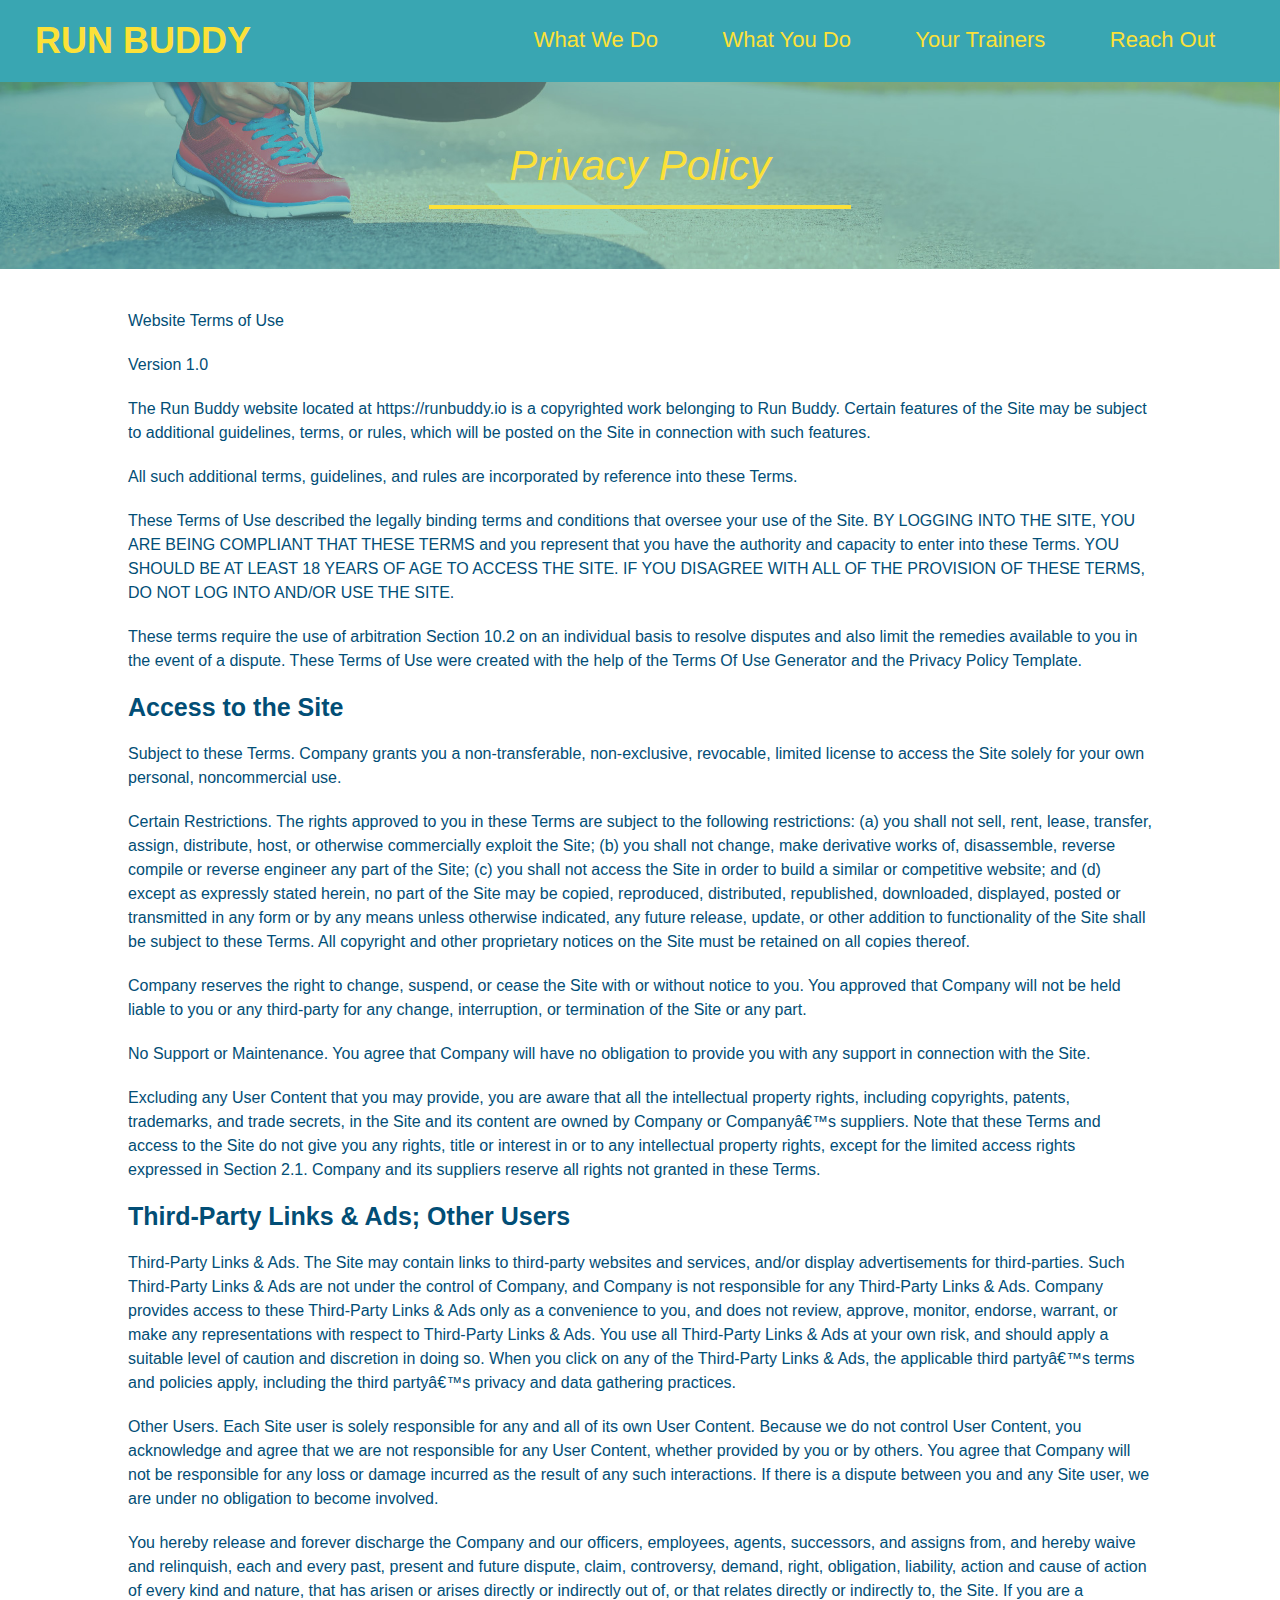
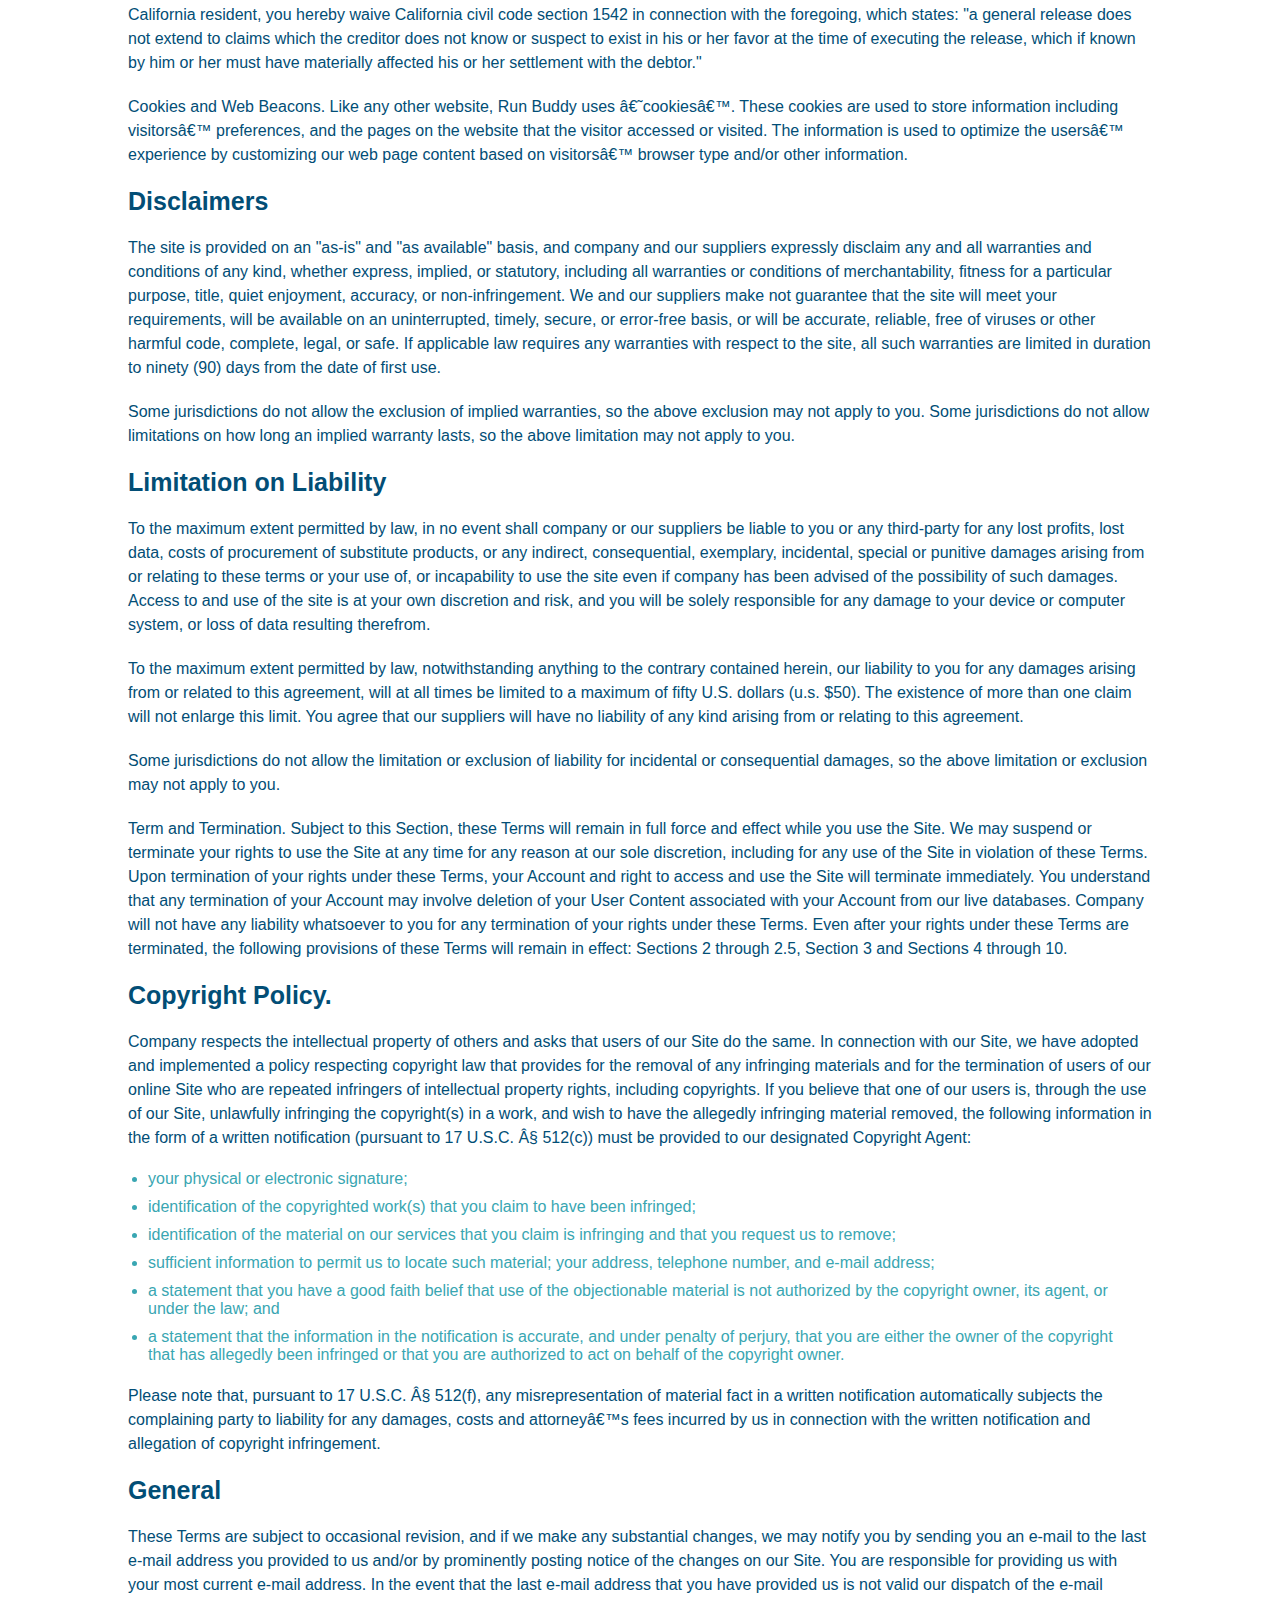
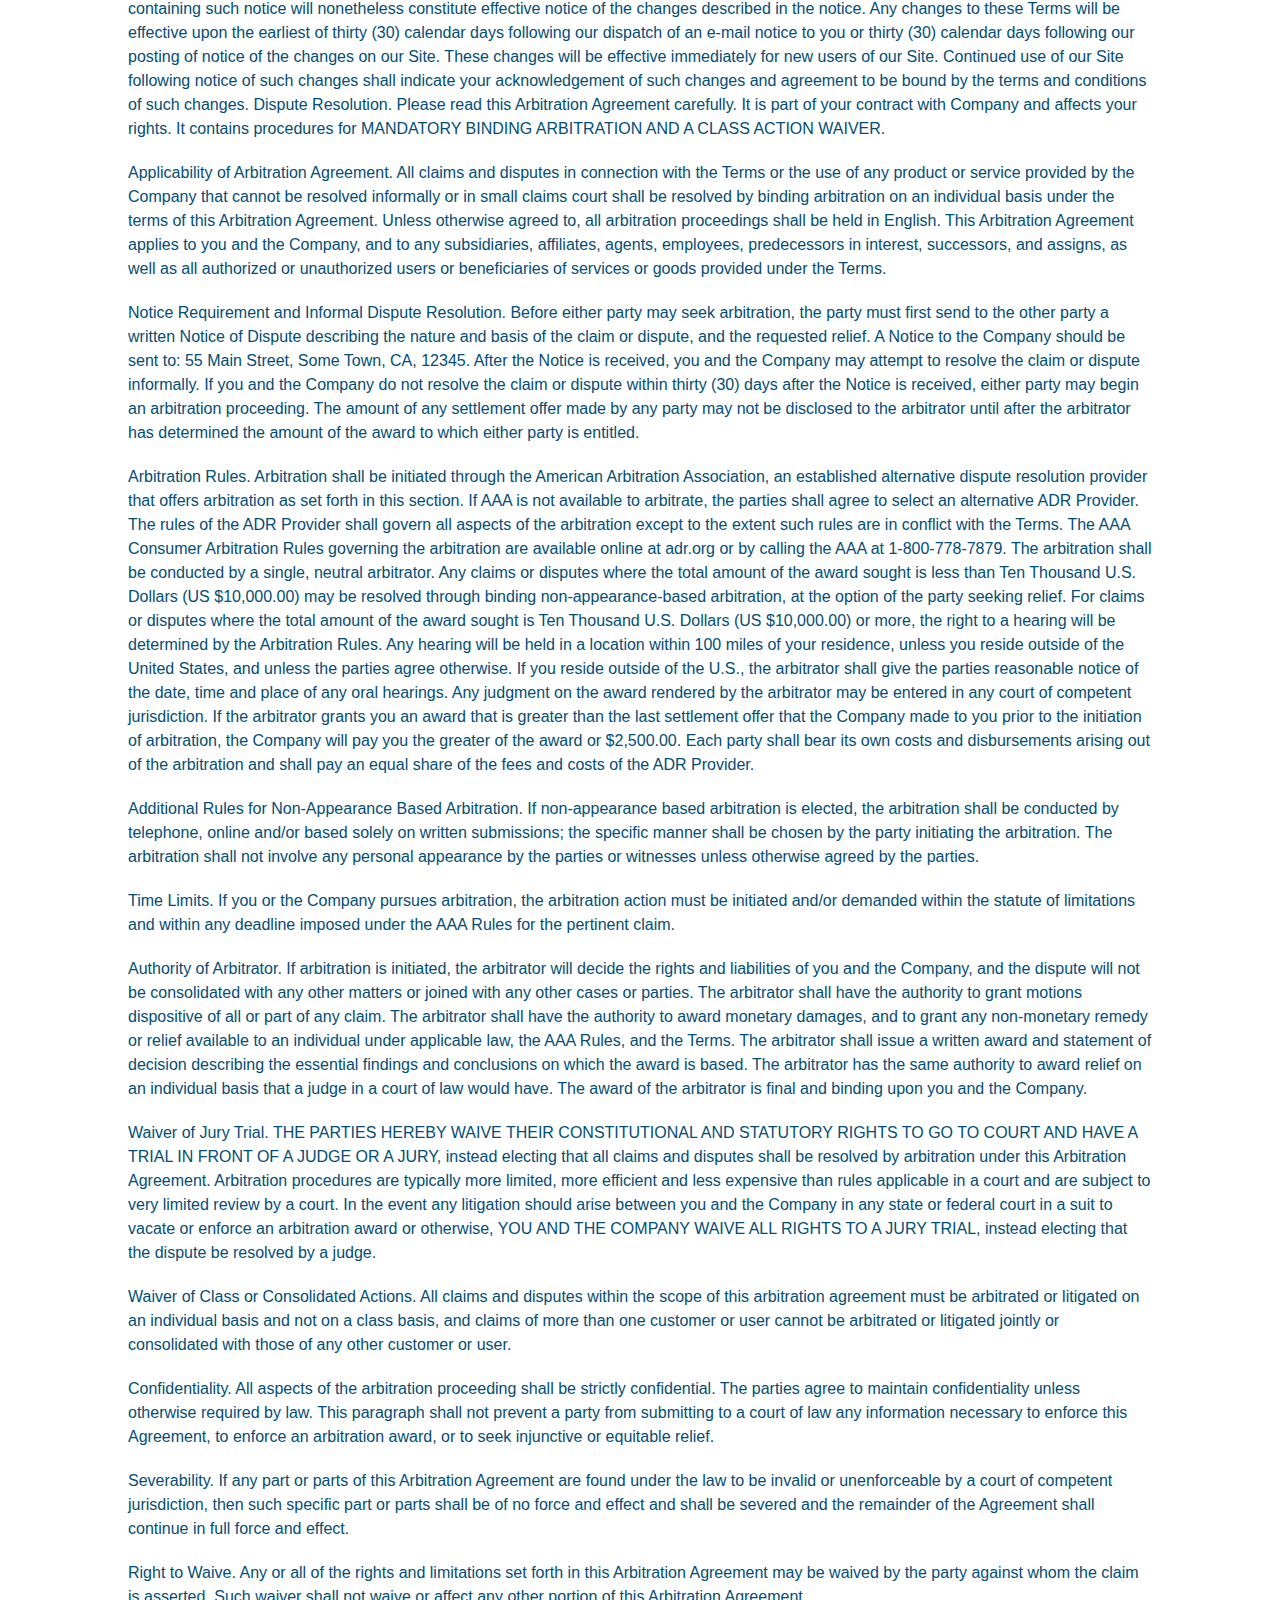
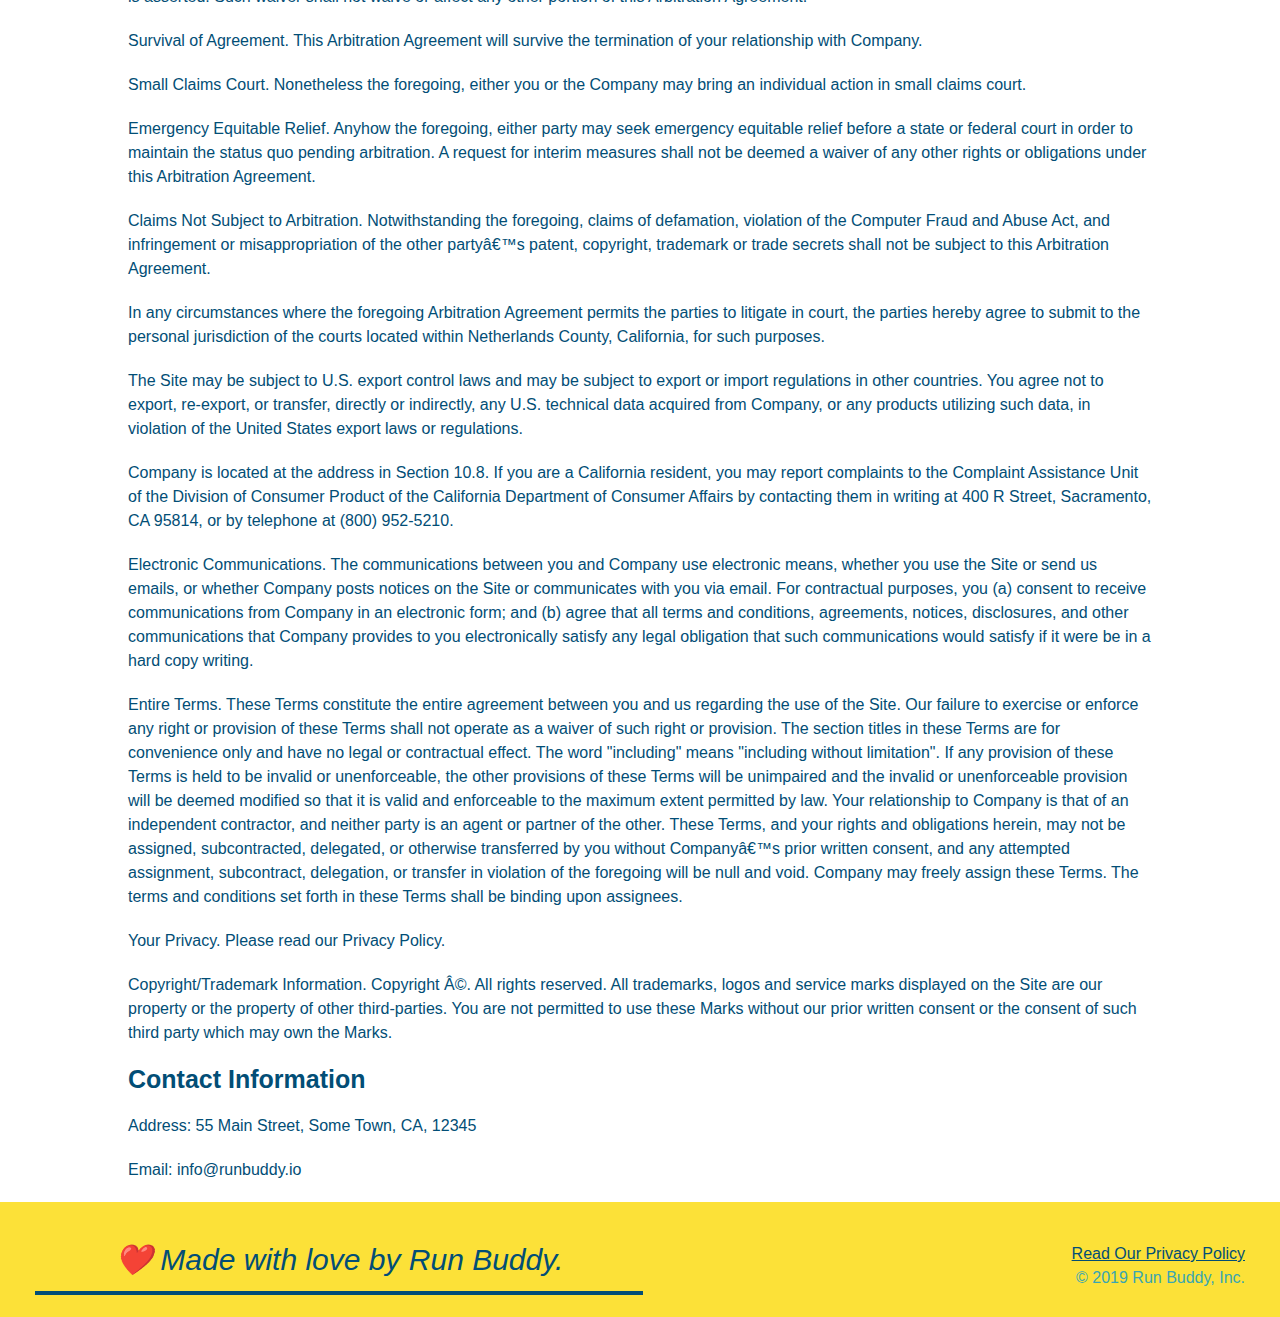
==== privacy-policy.html @ 332cb8a6 "privacy policy css and html" ====
<!DOCTYPE html>
<html lang="en">
<head>
    <meta charset="UTF-8">
    <meta http-equiv="X-UA-Compatible" content="IE=edge">
    <meta name="viewport" content="width=device-width, initial-scale=1.0">
    <title>Privacy Policy - Run Buddy</title>

        <link rel="stylesheet" href="./assets/css/style.css" />
        <link rel="stylesheet" href="./assets/css/secondary-styles.css" />
</head>
<body>
    <header>
        <h1>
        <a href="/">RUN BUDDY</a>
    </h1>
    <nav>
        <!-- Unordered list element -->
        <ul>
            <!-- List item element-->
            <li>
                <!-- Anchor element-->
                <a href="./index.html#what-we-do">What We Do</a>
            </li>
            <li>
                <a href="./index.html#what-you-do">What You Do</a>
            </li>
            <li>
                <a href=",/index.html#your-trainers">Your Trainers</a>
            </li>
            <li>
                <a href="./index.html#reach-out">Reach Out</a>
            </li>
        </ul>
    </nav>
    </header>
    <section class="hero hero-secondary">
        <h2 class="page-title">
            Privacy Policy
        </h2>
    </section>

    <article class="secondary-content">

        <p>
            Website Terms of Use
          </p>
    
          <p>
            Version 1.0
          </p>
    
          <p>
            The Run Buddy website located at https://runbuddy.io is a copyrighted work belonging to Run Buddy. Certain
            features of the Site may be subject to additional guidelines, terms, or rules, which will be posted on the Site
            in connection with such features.
          </p>
    
          <p>
            All such additional terms, guidelines, and rules are incorporated by reference into these Terms.
          </p>
    
          <p>
            These Terms of Use described the legally binding terms and conditions that oversee your use of the Site. BY
            LOGGING INTO THE SITE, YOU ARE BEING COMPLIANT THAT THESE TERMS and you represent that you have the authority
            and capacity to enter into these Terms. YOU SHOULD BE AT LEAST 18 YEARS OF AGE TO ACCESS THE SITE. IF YOU
            DISAGREE WITH ALL OF THE PROVISION OF THESE TERMS, DO NOT LOG INTO AND/OR USE THE SITE.
          </p>
    
          <p>
            These terms require the use of arbitration Section 10.2 on an individual basis to resolve disputes and also
            limit the remedies available to you in the event of a dispute. These Terms of Use were created with the help of
            the Terms Of Use Generator and the Privacy Policy Template.
          </p>

    
          <h3>
            Access to the Site
          </h3>
    
          <p>
            Subject to these Terms. Company grants you a non-transferable, non-exclusive, revocable, limited license to
            access the Site solely for your own personal, noncommercial use.
          </p>
    
          <p>
            Certain Restrictions. The rights approved to you in these Terms are subject to the following restrictions: (a)
            you shall not sell, rent, lease, transfer, assign, distribute, host, or otherwise commercially exploit the Site;
            (b) you shall not change, make derivative works of, disassemble, reverse compile or reverse engineer any part of
            the Site; (c) you shall not access the Site in order to build a similar or competitive website; and (d) except
            as expressly stated herein, no part of the Site may be copied, reproduced, distributed, republished, downloaded,
            displayed, posted or transmitted in any form or by any means unless otherwise indicated, any future release,
            update, or other addition to functionality of the Site shall be subject to these Terms. All copyright and other
            proprietary notices on the Site must be retained on all copies thereof.
          </p>
    
          <p>
            Company reserves the right to change, suspend, or cease the Site with or without notice to you. You approved
            that Company will not be held liable to you or any third-party for any change, interruption, or termination of
            the Site or any part.
          </p>
    
          <p>
            No Support or Maintenance. You agree that Company will have no obligation to provide you with any support in
            connection with the Site.
          </p>
    
          <p>
            Excluding any User Content that you may provide, you are aware that all the intellectual property rights,
            including copyrights, patents, trademarks, and trade secrets, in the Site and its content are owned by Company
            or Companyâ€™s suppliers. Note that these Terms and access to the Site do not give you any rights, title or
            interest in or to any intellectual property rights, except for the limited access rights expressed in Section
            2.1. Company and its suppliers reserve all rights not granted in these Terms.
          </p>
    

    
             <h3>
            Third-Party Links & Ads; Other Users
          </h3>


          <p>
            Third-Party Links & Ads. The Site may contain links to third-party websites and services, and/or display
            advertisements for third-parties. Such Third-Party Links & Ads are not under the control of Company, and Company
            is not responsible for any Third-Party Links & Ads. Company provides access to these Third-Party Links & Ads
            only as a convenience to you, and does not review, approve, monitor, endorse, warrant, or make any
            representations with respect to Third-Party Links & Ads. You use all Third-Party Links & Ads at your own risk,
            and should apply a suitable level of caution and discretion in doing so. When you click on any of the
            Third-Party Links & Ads, the applicable third partyâ€™s terms and policies apply, including the third partyâ€™s
            privacy and data gathering practices.
          </p>
    
          <p>
            Other Users. Each Site user is solely responsible for any and all of its own User Content. Because we do not
            control User Content, you acknowledge and agree that we are not responsible for any User Content, whether
            provided by you or by others. You agree that Company will not be responsible for any loss or damage incurred as
            the result of any such interactions. If there is a dispute between you and any Site user, we are under no
            obligation to become involved.
          </p>
    
          <p>
            You hereby release and forever discharge the Company and our officers, employees, agents, successors, and
            assigns from, and hereby waive and relinquish, each and every past, present and future dispute, claim,
            controversy, demand, right, obligation, liability, action and cause of action of every kind and nature, that has
            arisen or arises directly or indirectly out of, or that relates directly or indirectly to, the Site. If you are
            a California resident, you hereby waive California civil code section 1542 in connection with the foregoing,
            which states: "a general release does not extend to claims which the creditor does not know or suspect to exist
            in his or her favor at the time of executing the release, which if known by him or her must have materially
            affected his or her settlement with the debtor."
          </p>
    
          <p>
            Cookies and Web Beacons. Like any other website, Run Buddy uses â€˜cookiesâ€™. These cookies are used to store
            information including visitorsâ€™ preferences, and the pages on the website that the visitor accessed or visited.
            The information is used to optimize the usersâ€™ experience by customizing our web page content based on visitorsâ€™
            browser type and/or other information.
          </p>
    
              <h3>
            Disclaimers
          </h3>
          <p>
            The site is provided on an "as-is" and "as available" basis, and company and our suppliers expressly disclaim
            any and all warranties and conditions of any kind, whether express, implied, or statutory, including all
            warranties or conditions of merchantability, fitness for a particular purpose, title, quiet enjoyment, accuracy,
            or non-infringement. We and our suppliers make not guarantee that the site will meet your requirements, will be
            available on an uninterrupted, timely, secure, or error-free basis, or will be accurate, reliable, free of
            viruses or other harmful code, complete, legal, or safe. If applicable law requires any warranties with respect
            to the site, all such warranties are limited in duration to ninety (90) days from the date of first use.
          </p>
    
          <p>
            Some jurisdictions do not allow the exclusion of implied warranties, so the above exclusion may not apply to
            you. Some jurisdictions do not allow limitations on how long an implied warranty lasts, so the above limitation
            may not apply to you.
          </p>
    
      
          <h3>
            Limitation on Liability
          </h3>

          <p>
            To the maximum extent permitted by law, in no event shall company or our suppliers be liable to you or any
            third-party for any lost profits, lost data, costs of procurement of substitute products, or any indirect,
            consequential, exemplary, incidental, special or punitive damages arising from or relating to these terms or
            your use of, or incapability to use the site even if company has been advised of the possibility of such
            damages. Access to and use of the site is at your own discretion and risk, and you will be solely responsible
            for any damage to your device or computer system, or loss of data resulting therefrom.
          </p>
    
          <p>
            To the maximum extent permitted by law, notwithstanding anything to the contrary contained herein, our liability
            to you for any damages arising from or related to this agreement, will at all times be limited to a maximum of
            fifty U.S. dollars (u.s. $50). The existence of more than one claim will not enlarge this limit. You agree that
            our suppliers will have no liability of any kind arising from or relating to this agreement.
          </p>
    
          <p>
            Some jurisdictions do not allow the limitation or exclusion of liability for incidental or consequential
            damages, so the above limitation or exclusion may not apply to you.
          </p>
    
          <p>
            Term and Termination. Subject to this Section, these Terms will remain in full force and effect while you use
            the Site. We may suspend or terminate your rights to use the Site at any time for any reason at our sole
            discretion, including for any use of the Site in violation of these Terms. Upon termination of your rights under
            these Terms, your Account and right to access and use the Site will terminate immediately. You understand that
            any termination of your Account may involve deletion of your User Content associated with your Account from our
            live databases. Company will not have any liability whatsoever to you for any termination of your rights under
            these Terms. Even after your rights under these Terms are terminated, the following provisions of these Terms
            will remain in effect: Sections 2 through 2.5, Section 3 and Sections 4 through 10.
          </p>
    
          <h3>
            Copyright Policy.
          </h3>
    
          <p>
            Company respects the intellectual property of others and asks that users of our Site do the same. In connection
            with our Site, we have adopted and implemented a policy respecting copyright law that provides for the removal
            of any infringing materials and for the termination of users of our online Site who are repeated infringers of
            intellectual property rights, including copyrights. If you believe that one of our users is, through the use of
            our Site, unlawfully infringing the copyright(s) in a work, and wish to have the allegedly infringing material
            removed, the following information in the form of a written notification (pursuant to 17 U.S.C. Â§ 512(c)) must
            be provided to our designated Copyright Agent:
          </p>
    
          <ul>
            <li>
              your physical or electronic signature;
            </li>
            <li>
              identification of the copyrighted work(s) that you claim to have been infringed;
            </li>
            <li>
              identification of the material on our services that you claim is infringing and that you request us to remove;
            </li>
            <li>
              sufficient information to permit us to locate such material; your address, telephone number, and e-mail
              address;
            </li>
            <li>
              a statement that you have a good faith belief that use of the objectionable material is not authorized by the
              copyright owner, its agent, or under the law; and
            </li>
            <li>
              a statement that the information in the notification is accurate, and under penalty of perjury, that you are
              either the owner of the copyright that has allegedly been infringed or that you are authorized to act on
              behalf of the copyright owner.
            </li>
          </ul>
    
          <p>
            Please note that, pursuant to 17 U.S.C. Â§ 512(f), any misrepresentation of material fact in a written
            notification automatically subjects the complaining party to liability for any damages, costs and attorneyâ€™s
            fees incurred by us in connection with the written notification and allegation of copyright infringement.
          </p>
    
          <h3>
            General
          </h3>
    
          <p>
            These Terms are subject to occasional revision, and if we make any substantial changes, we may notify you by
            sending you an e-mail to the last e-mail address you provided to us and/or by prominently posting notice of the
            changes on our Site. You are responsible for providing us with your most current e-mail address. In the event
            that the last e-mail address that you have provided us is not valid our dispatch of the e-mail containing such
            notice will nonetheless constitute effective notice of the changes described in the notice. Any changes to these
            Terms will be effective upon the earliest of thirty (30) calendar days following our dispatch of an e-mail
            notice to you or thirty (30) calendar days following our posting of notice of the changes on our Site. These
            changes will be effective immediately for new users of our Site. Continued use of our Site following notice of
            such changes shall indicate your acknowledgement of such changes and agreement to be bound by the terms and
            conditions of such changes. Dispute Resolution. Please read this Arbitration Agreement carefully. It is part of
            your contract with Company and affects your rights. It contains procedures for MANDATORY BINDING ARBITRATION AND
            A CLASS ACTION WAIVER.
          </p>
    
          <p>
            Applicability of Arbitration Agreement. All claims and disputes in connection with the Terms or the use of any
            product or service provided by the Company that cannot be resolved informally or in small claims court shall be
            resolved by binding arbitration on an individual basis under the terms of this Arbitration Agreement. Unless
            otherwise agreed to, all arbitration proceedings shall be held in English. This Arbitration Agreement applies to
            you and the Company, and to any subsidiaries, affiliates, agents, employees, predecessors in interest,
            successors, and assigns, as well as all authorized or unauthorized users or beneficiaries of services or goods
            provided under the Terms.
          </p>
    
          <p>
            Notice Requirement and Informal Dispute Resolution. Before either party may seek arbitration, the party must
            first send to the other party a written Notice of Dispute describing the nature and basis of the claim or
            dispute, and the requested relief. A Notice to the Company should be sent to: 55 Main Street, Some Town, CA,
            12345. After the Notice is received, you and the Company may attempt to resolve the claim or dispute informally.
            If you and the Company do not resolve the claim or dispute within thirty (30) days after the Notice is received,
            either party may begin an arbitration proceeding. The amount of any settlement offer made by any party may not
            be disclosed to the arbitrator until after the arbitrator has determined the amount of the award to which either
            party is entitled.
          </p>
    
          <p>
            Arbitration Rules. Arbitration shall be initiated through the American Arbitration Association, an established
            alternative dispute resolution provider that offers arbitration as set forth in this section. If AAA is not
            available to arbitrate, the parties shall agree to select an alternative ADR Provider. The rules of the ADR
            Provider shall govern all aspects of the arbitration except to the extent such rules are in conflict with the
            Terms. The AAA Consumer Arbitration Rules governing the arbitration are available online at adr.org or by
            calling the AAA at 1-800-778-7879. The arbitration shall be conducted by a single, neutral arbitrator. Any
            claims or disputes where the total amount of the award sought is less than Ten Thousand U.S. Dollars (US
            $10,000.00) may be resolved through binding non-appearance-based arbitration, at the option of the party seeking
            relief. For claims or disputes where the total amount of the award sought is Ten Thousand U.S. Dollars (US
            $10,000.00) or more, the right to a hearing will be determined by the Arbitration Rules. Any hearing will be
            held in a location within 100 miles of your residence, unless you reside outside of the United States, and
            unless the parties agree otherwise. If you reside outside of the U.S., the arbitrator shall give the parties
            reasonable notice of the date, time and place of any oral hearings. Any judgment on the award rendered by the
            arbitrator may be entered in any court of competent jurisdiction. If the arbitrator grants you an award that is
            greater than the last settlement offer that the Company made to you prior to the initiation of arbitration, the
            Company will pay you the greater of the award or $2,500.00. Each party shall bear its own costs and
            disbursements arising out of the arbitration and shall pay an equal share of the fees and costs of the ADR
            Provider.
          </p>
    
          <p>
            Additional Rules for Non-Appearance Based Arbitration. If non-appearance based arbitration is elected, the
            arbitration shall be conducted by telephone, online and/or based solely on written submissions; the specific
            manner shall be chosen by the party initiating the arbitration. The arbitration shall not involve any personal
            appearance by the parties or witnesses unless otherwise agreed by the parties.
          </p>
    
          <p>
            Time Limits. If you or the Company pursues arbitration, the arbitration action must be initiated and/or demanded
            within the statute of limitations and within any deadline imposed under the AAA Rules for the pertinent claim.
          </p>
    
          <p>
            Authority of Arbitrator. If arbitration is initiated, the arbitrator will decide the rights and liabilities of
            you and the Company, and the dispute will not be consolidated with any other matters or joined with any other
            cases or parties. The arbitrator shall have the authority to grant motions dispositive of all or part of any
            claim. The arbitrator shall have the authority to award monetary damages, and to grant any non-monetary remedy
            or relief available to an individual under applicable law, the AAA Rules, and the Terms. The arbitrator shall
            issue a written award and statement of decision describing the essential findings and conclusions on which the
            award is based. The arbitrator has the same authority to award relief on an individual basis that a judge in a
            court of law would have. The award of the arbitrator is final and binding upon you and the Company.
          </p>
    
          <p>
            Waiver of Jury Trial. THE PARTIES HEREBY WAIVE THEIR CONSTITUTIONAL AND STATUTORY RIGHTS TO GO TO COURT AND HAVE
            A TRIAL IN FRONT OF A JUDGE OR A JURY, instead electing that all claims and disputes shall be resolved by
            arbitration under this Arbitration Agreement. Arbitration procedures are typically more limited, more efficient
            and less expensive than rules applicable in a court and are subject to very limited review by a court. In the
            event any litigation should arise between you and the Company in any state or federal court in a suit to vacate
            or enforce an arbitration award or otherwise, YOU AND THE COMPANY WAIVE ALL RIGHTS TO A JURY TRIAL, instead
            electing that the dispute be resolved by a judge.
          </p>
    
          <p>
            Waiver of Class or Consolidated Actions. All claims and disputes within the scope of this arbitration agreement
            must be arbitrated or litigated on an individual basis and not on a class basis, and claims of more than one
            customer or user cannot be arbitrated or litigated jointly or consolidated with those of any other customer or
            user.
          </p>
    
          <p>
            Confidentiality. All aspects of the arbitration proceeding shall be strictly confidential. The parties agree to
            maintain confidentiality unless otherwise required by law. This paragraph shall not prevent a party from
            submitting to a court of law any information necessary to enforce this Agreement, to enforce an arbitration
            award, or to seek injunctive or equitable relief.
          </p>
    
          <p>
            Severability. If any part or parts of this Arbitration Agreement are found under the law to be invalid or
            unenforceable by a court of competent jurisdiction, then such specific part or parts shall be of no force and
            effect and shall be severed and the remainder of the Agreement shall continue in full force and effect.
          </p>
    
          <p>
            Right to Waive. Any or all of the rights and limitations set forth in this Arbitration Agreement may be waived
            by the party against whom the claim is asserted. Such waiver shall not waive or affect any other portion of this
            Arbitration Agreement.
          </p>
    
          <p>
            Survival of Agreement. This Arbitration Agreement will survive the termination of your relationship with
            Company.
          </p>
    
          <p>
            Small Claims Court. Nonetheless the foregoing, either you or the Company may bring an individual action in small
            claims court.
          </p>
    
          <p>
            Emergency Equitable Relief. Anyhow the foregoing, either party may seek emergency equitable relief before a
            state or federal court in order to maintain the status quo pending arbitration. A request for interim measures
            shall not be deemed a waiver of any other rights or obligations under this Arbitration Agreement.
          </p>
    
          <p>
            Claims Not Subject to Arbitration. Notwithstanding the foregoing, claims of defamation, violation of the
            Computer Fraud and Abuse Act, and infringement or misappropriation of the other partyâ€™s patent, copyright,
            trademark or trade secrets shall not be subject to this Arbitration Agreement.
          </p>
    
          <p>
            In any circumstances where the foregoing Arbitration Agreement permits the parties to litigate in court, the
            parties hereby agree to submit to the personal jurisdiction of the courts located within Netherlands County,
            California, for such purposes.
          </p>
    
          <p>
            The Site may be subject to U.S. export control laws and may be subject to export or import regulations in other
            countries. You agree not to export, re-export, or transfer, directly or indirectly, any U.S. technical data
            acquired from Company, or any products utilizing such data, in violation of the United States export laws or
            regulations.
          </p>
    
          <p>
            Company is located at the address in Section 10.8. If you are a California resident, you may report complaints
            to the Complaint Assistance Unit of the Division of Consumer Product of the California Department of Consumer
            Affairs by contacting them in writing at 400 R Street, Sacramento, CA 95814, or by telephone at (800) 952-5210.
          </p>
    
          <p>
            Electronic Communications. The communications between you and Company use electronic means, whether you use the
            Site or send us emails, or whether Company posts notices on the Site or communicates with you via email. For
            contractual purposes, you (a) consent to receive communications from Company in an electronic form; and (b)
            agree that all terms and conditions, agreements, notices, disclosures, and other communications that Company
            provides to you electronically satisfy any legal obligation that such communications would satisfy if it were be
            in a hard copy writing.
          </p>
    
          <p>
            Entire Terms. These Terms constitute the entire agreement between you and us regarding the use of the Site. Our
            failure to exercise or enforce any right or provision of these Terms shall not operate as a waiver of such right
            or provision. The section titles in these Terms are for convenience only and have no legal or contractual
            effect. The word "including" means "including without limitation". If any provision of these Terms is held to be
            invalid or unenforceable, the other provisions of these Terms will be unimpaired and the invalid or
            unenforceable provision will be deemed modified so that it is valid and enforceable to the maximum extent
            permitted by law. Your relationship to Company is that of an independent contractor, and neither party is an
            agent or partner of the other. These Terms, and your rights and obligations herein, may not be assigned,
            subcontracted, delegated, or otherwise transferred by you without Companyâ€™s prior written consent, and any
            attempted assignment, subcontract, delegation, or transfer in violation of the foregoing will be null and void.
            Company may freely assign these Terms. The terms and conditions set forth in these Terms shall be binding upon
            assignees.
          </p>
    
          <p>
            Your Privacy. Please read our Privacy Policy.
          </p>
    
          <p>
            Copyright/Trademark Information. Copyright Â©. All rights reserved. All trademarks, logos and service marks
            displayed on the Site are our property or the property of other third-parties. You are not permitted to use
            these Marks without our prior written consent or the consent of such third party which may own the Marks.
          </p>
    
          <h3>
            Contact Information
          </h3>
    
          <p>
            Address: 55 Main Street, Some Town, CA, 12345
          </p>
    
          <p>
            Email: info@runbuddy.io
          </p>
    
    </article>
    <!-- footer -->

<footer>
    <h2>❤️ Made with love by Run Buddy.</h2>
    <div>
        <a href="#">Read Our Privacy Policy</a><br />
        &copy; 2019 Run Buddy, Inc.
    </div>
</footer>
</body>
</html>
---- assets/css/style.css ----
* {
    margin: 0;
    padding: 0;
    box-sizing: border-box;
}
body 
{
    /*more on this crazy alphanumerical value in a minute! */
    color: #39a6b2;
    font-family: Helvetica, Arial, sans-serif;
}
/* aplly styles to <header> */
header {
    padding: 20px 35px;
    background-color: #39a6b2;
}
header h1 { 
    font-weight: bold;
font-size: 36px;
color: #fce138;
margin: 0;
}
header a{
    color: #fce138;
}
header a {
    text-decoration: none;
    color: #fce138;
}
header nav {
    float: right;
    margin: 7px 0;
}
header nav ul li {
    display: inline;
}
header nav ul li a{
    margin: 0 30px;
    font-weight: lighter;
    font-size: 22px;
}
header h1 {
    font-weight: bold;
    font-size: 36px;
    color: #fce138;
    margin: 0;
    display: inline;
}

footer {
    background: #fce138;
    width: 100%;
    padding: 40px 35px;
}
footer h2{
    display: inline;
    color: #024e76;
    font-size: 30px;
    margin: 0;
}
footer div {
    float: right;
    line-height: 1.5;
    text-align: right;
}
footer a {
    color: #024e76;
}

section{
    padding: 60px;
}
/* Hero Style Start */
.hero {
    background-image: url("../images/hero-bg.jpg");
    height: 600px;
    background-size: cover;
    background-position: center;
    position: relative;
}
/*Hero Style End*/
.hero-form {
    border: 3px solid #024e76;
    background-color: #fce138;
    padding: 20px;
    width: 500px;
    color: #024e76;
    position: absolute;
    bottom: 120px;
    right: 140px;
}
.hero-form h3{
        font-size: 24px;
    margin: 0;
  }
.hero-form p {
    margin: 5px 0 15px 0;
}
.form-input {
    border: 1px solid #024e76;
    display: block;
    padding: 7px 15px;
    font-size: 16px;
    color: #024e76;
    width: 100%;
    margin-bottom: 15px;
}
.hero-form label {
    margin: 0 5px;
}
.hero-form button{
    background-color: #024e76;
    color: #fce138;
    border: none;
    padding: 10px  20px;
    font-size: 16px;
}
/*hero styles end*/
.intro {
    text-align: center;
}
.section-title {
    font-size: 55px;
    color: #024e76;
    margin-bottom: 35px;
    padding: 0 100px 20px 100px;
    display:  inline-block;
    border-bottom: 3px solid;
}

.primary-border {
    border-color: #fce138;
}
.secondary-border {
    border-color: #39a6b2;
}   
  .intro p {
    line-height: 1.7;
    color: #39a6b2;
    width: 80%;
    font-size: 20px;
    margin: 0 auto;
  }
  .steps {
    text-align: center;
    background: #fce138;
  }
  .steps div{
      margin-bottom: 80px;
  }
.steps img {
    width: 15%;
    margin: 10px 0;
}
.steps h3 {
    color: #024e76;
    font-size: 46px;
    margin-top: 10px;
}
.steps p {
    color: #39a6b2;
    font-size: 23px;
}
.steps span {
    font-size: 38px;
  }
  .trainers {
      text-align: center;
  }
  .trainer {
      width: 900px;
      margin: 0 auto 30px auto;
      background: #024e76;
      color: #fce138;
  }
  .trainer img {
    width: 35%;
    float: left;
  }
  
  .trainer-bio {
    padding: 35px;
    float: left;
    width: 65%;
  }
  .trainer {
      overflow: auto;
  }
  .text-left {
    text-align: left;
  }
  
  .text-right {
    text-align: right;
  }
  .trainer-bio h3 {
    font-size: 32px;
    margin-bottom: 8px;
  }
  
  .trainer-bio h4 {
    font-weight: lighter;
    font-size: 26px;
    margin-bottom: 25px;
  }
  
  .trainer-bio p {
    font-size: 17px;
    line-height: 1.3;
  }
  /*.section-title {
    font-size: 55px;
    display: inline-block;
    padding: 0 100px 20px 100px;
    border-bottom: 3px solid;
    margin-bottom: 35px;
    color: #024e76;
  }*/
  /* REACH OUT STYLES START */
.contact {
    text-align: center;
    background: #024e76;
  }
  .contact h2 {
    color: #fce138;
  } 
  .contact-info iframe {
    width: 400px;
    height: 400px;
  }

  .contact-info div {
    width: 410px;
    display: inline-block;
    vertical-align: top;
    text-align: left;
    margin: 30px 0 0 60px;
    color: white;
  }
.contact-info h3 {
  color: #fce138;
  font-size: 32px;
}

.contact-info p, .contact-info address {
  margin: 20px 0;
  line-height: 1.5;
  font-size: 20px;
  font-style: normal;
}

.contact-info a {
  color: #fce138;
}

/* REACH OUT STYLES END */
---- assets/css/secondary-styles.css ----
.hero {
    background-position: bottom;
    height: auto;
    text-align: center;
    margin-bottom: 40px;
}

.page-title {
    color: #fce138;
}

h2 {
    display: inline-block;
    border-bottom: 4px solid;
    color: #fce138;
    padding: 0 80px 15px 80px;
    font-weight: normal;
    font-size: 42px;
    font-style: italic;
}

.secondary-content {
    width: 80%;
    margin: 0 auto;
    color: #024e76;
}

.secondary-content h3 {
    font-size: 25px;
    margin: 20px 0;
}

.secondary-content p {
    font-size: 16px;
    line-height: 1.5;
    margin: 20px 0;
}

.secondary-content ul {
    margin: 15px 20px;
}

.secondary-content li {
    color: #39a6b2;
    margin: 10px 0;
}
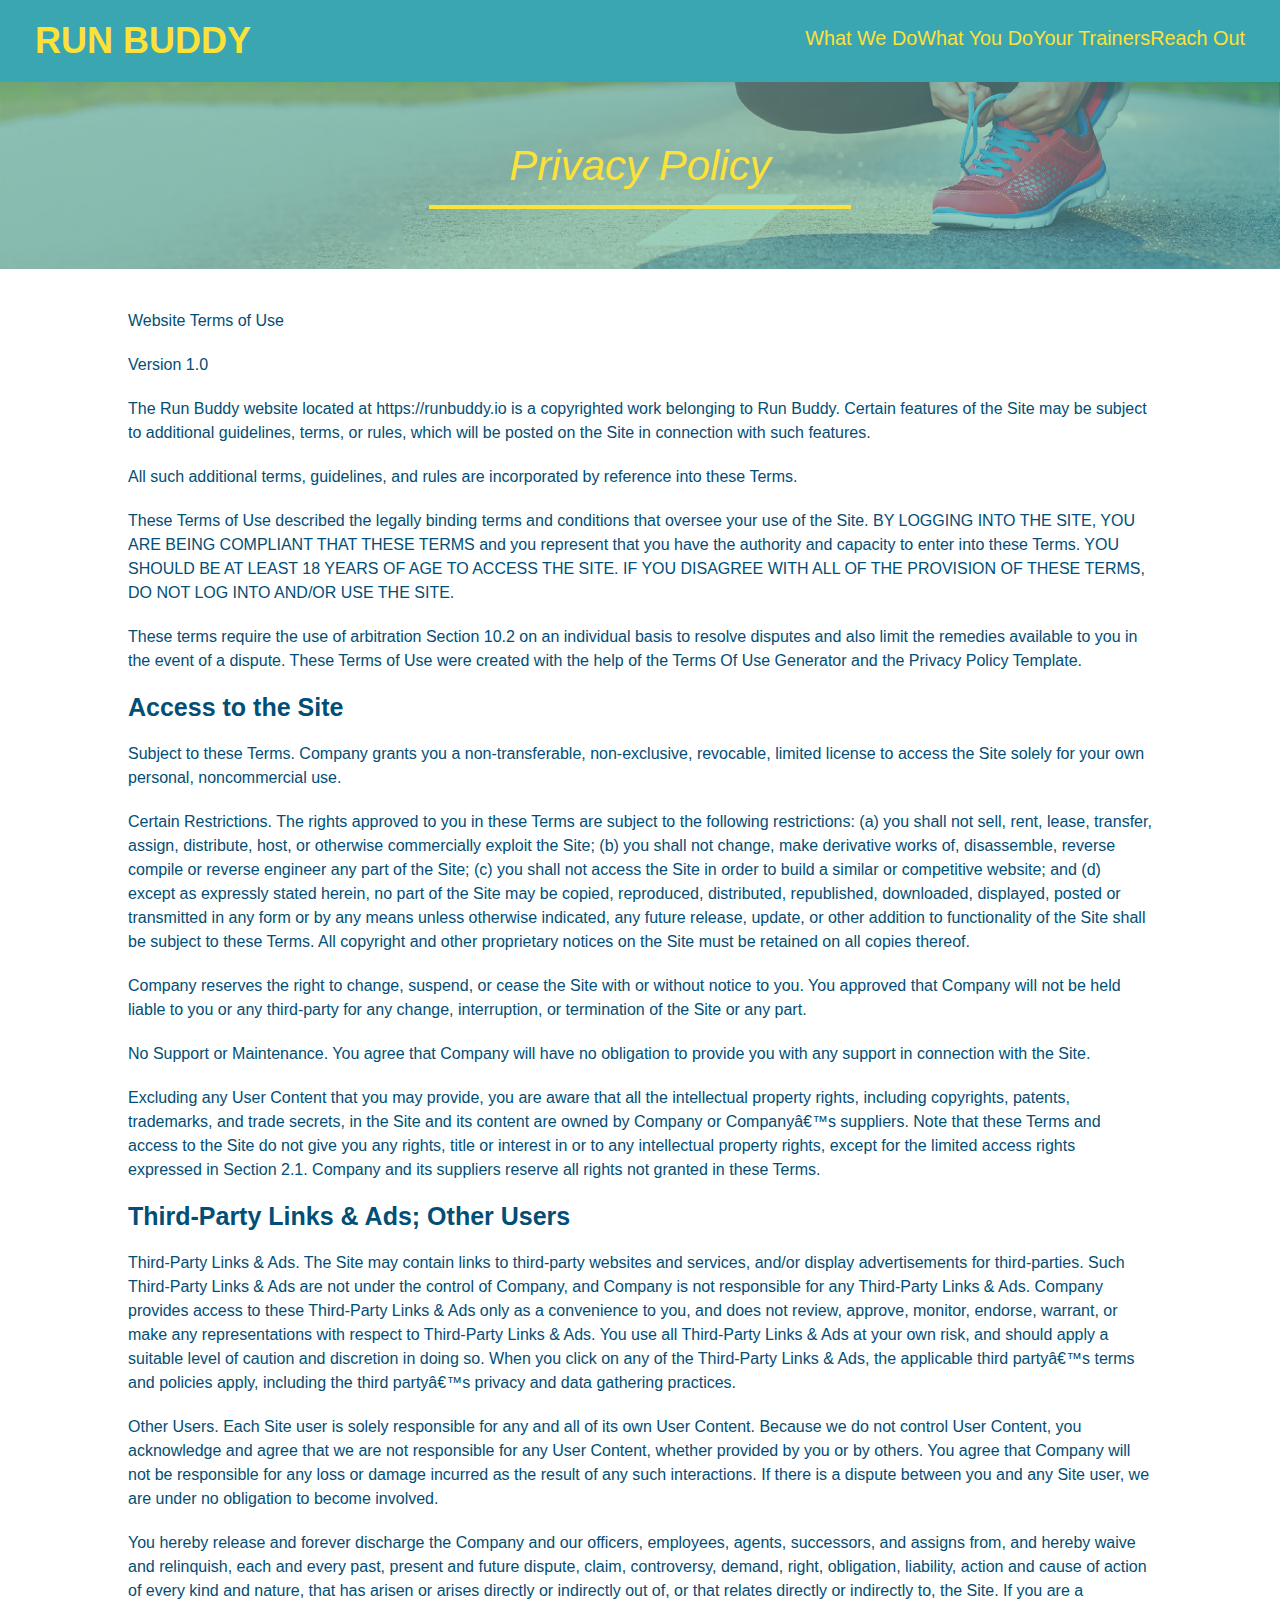
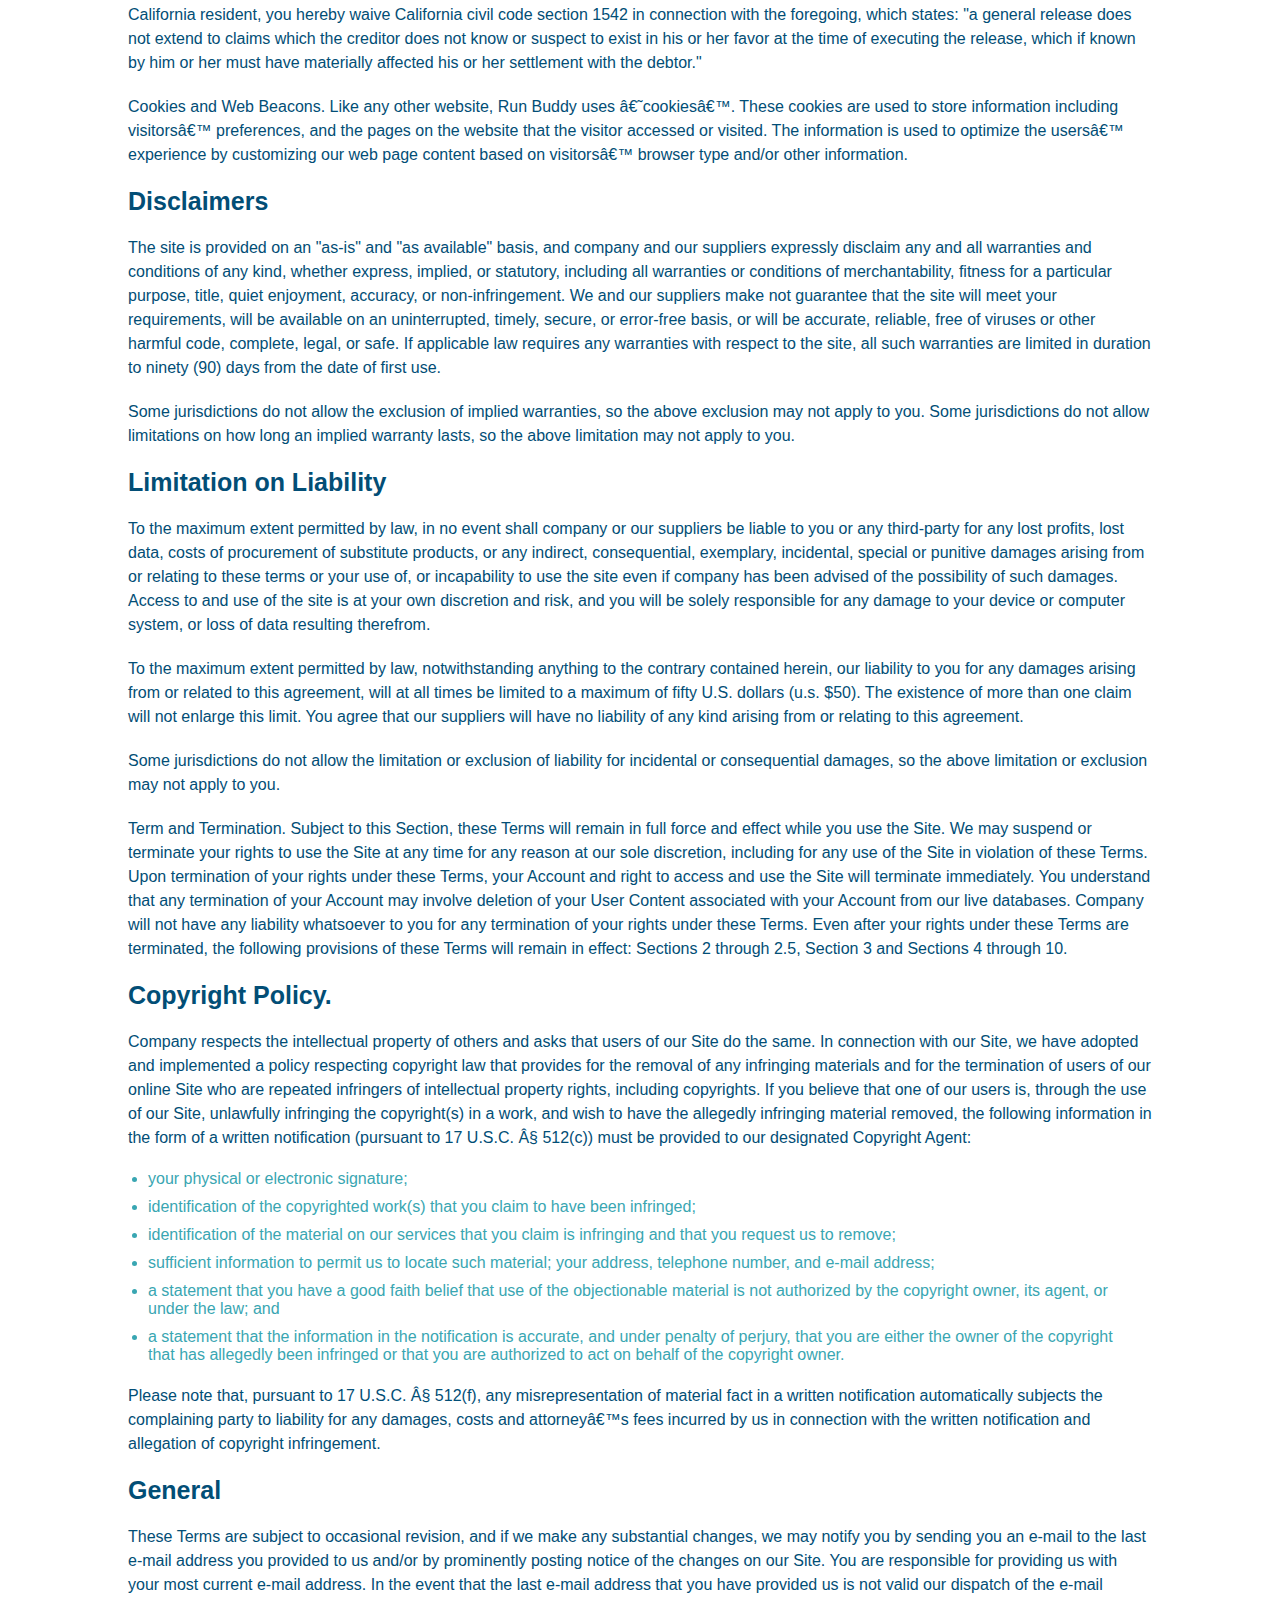
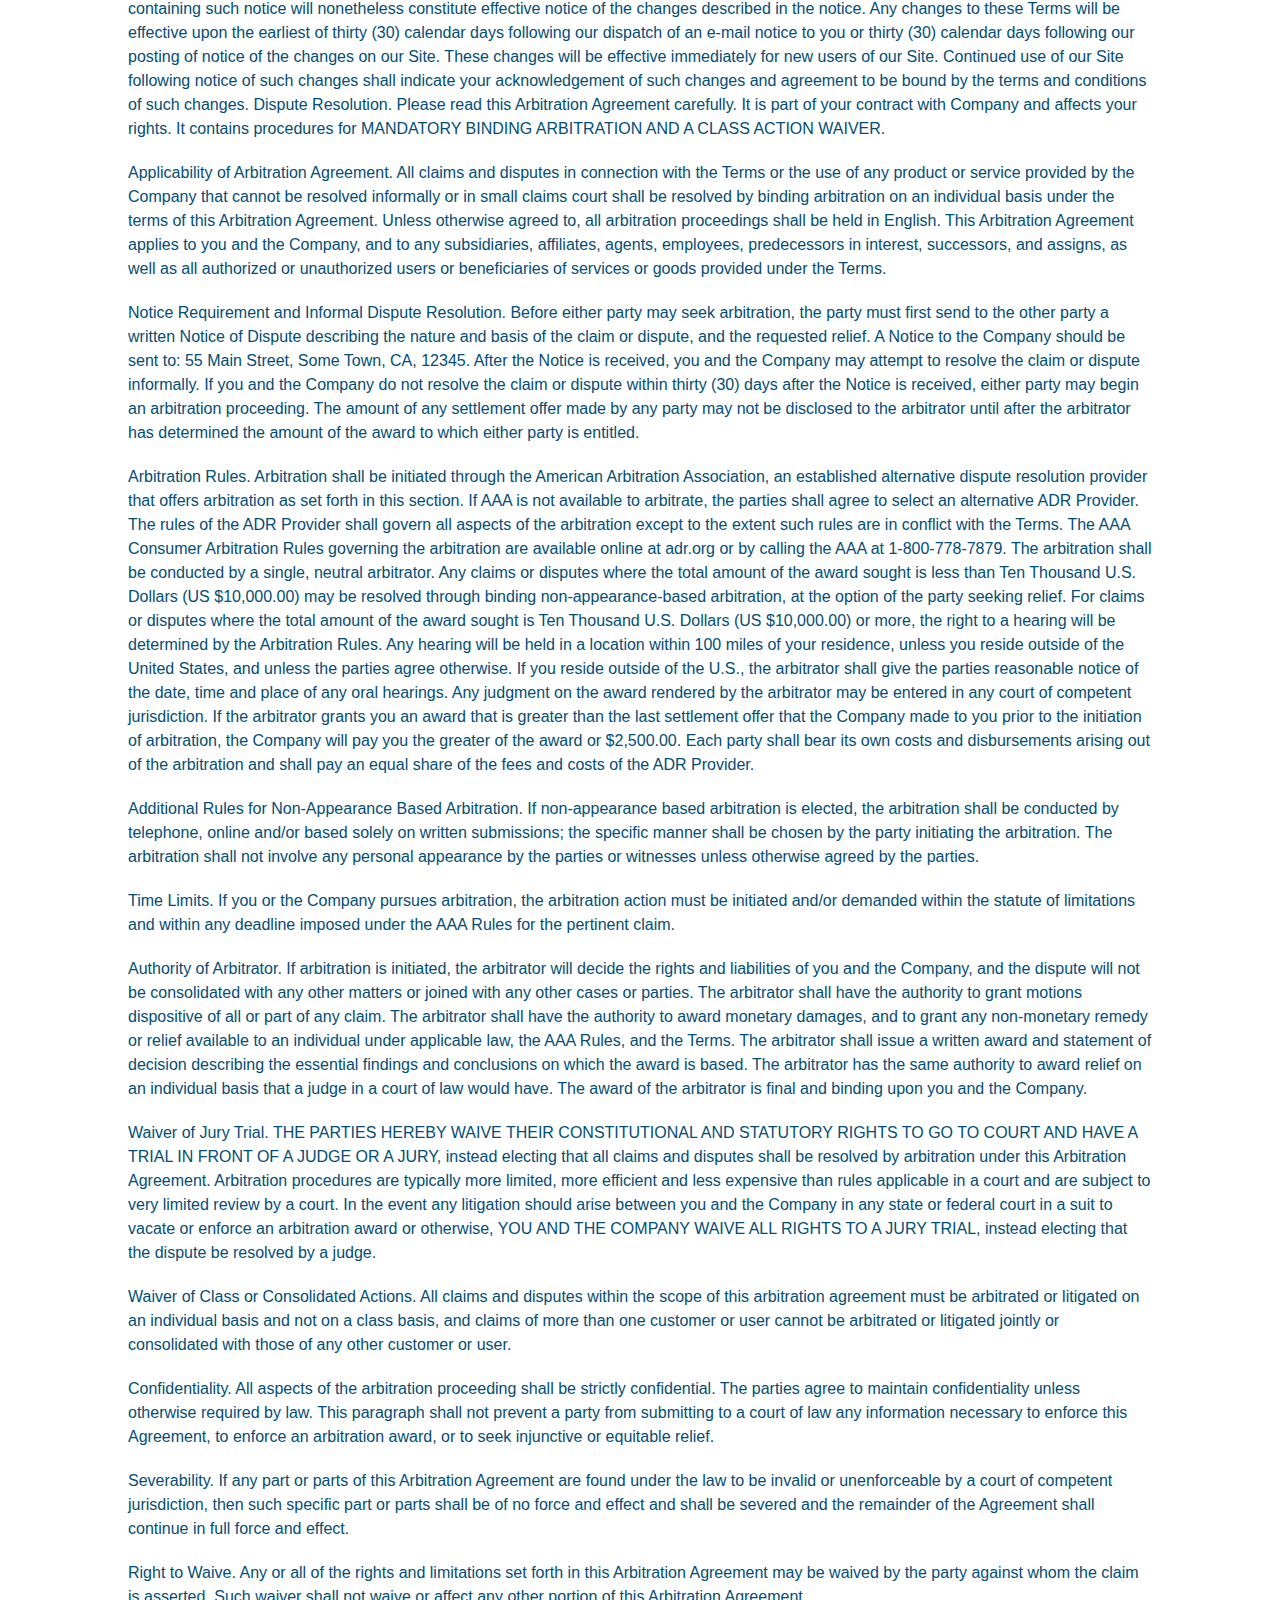
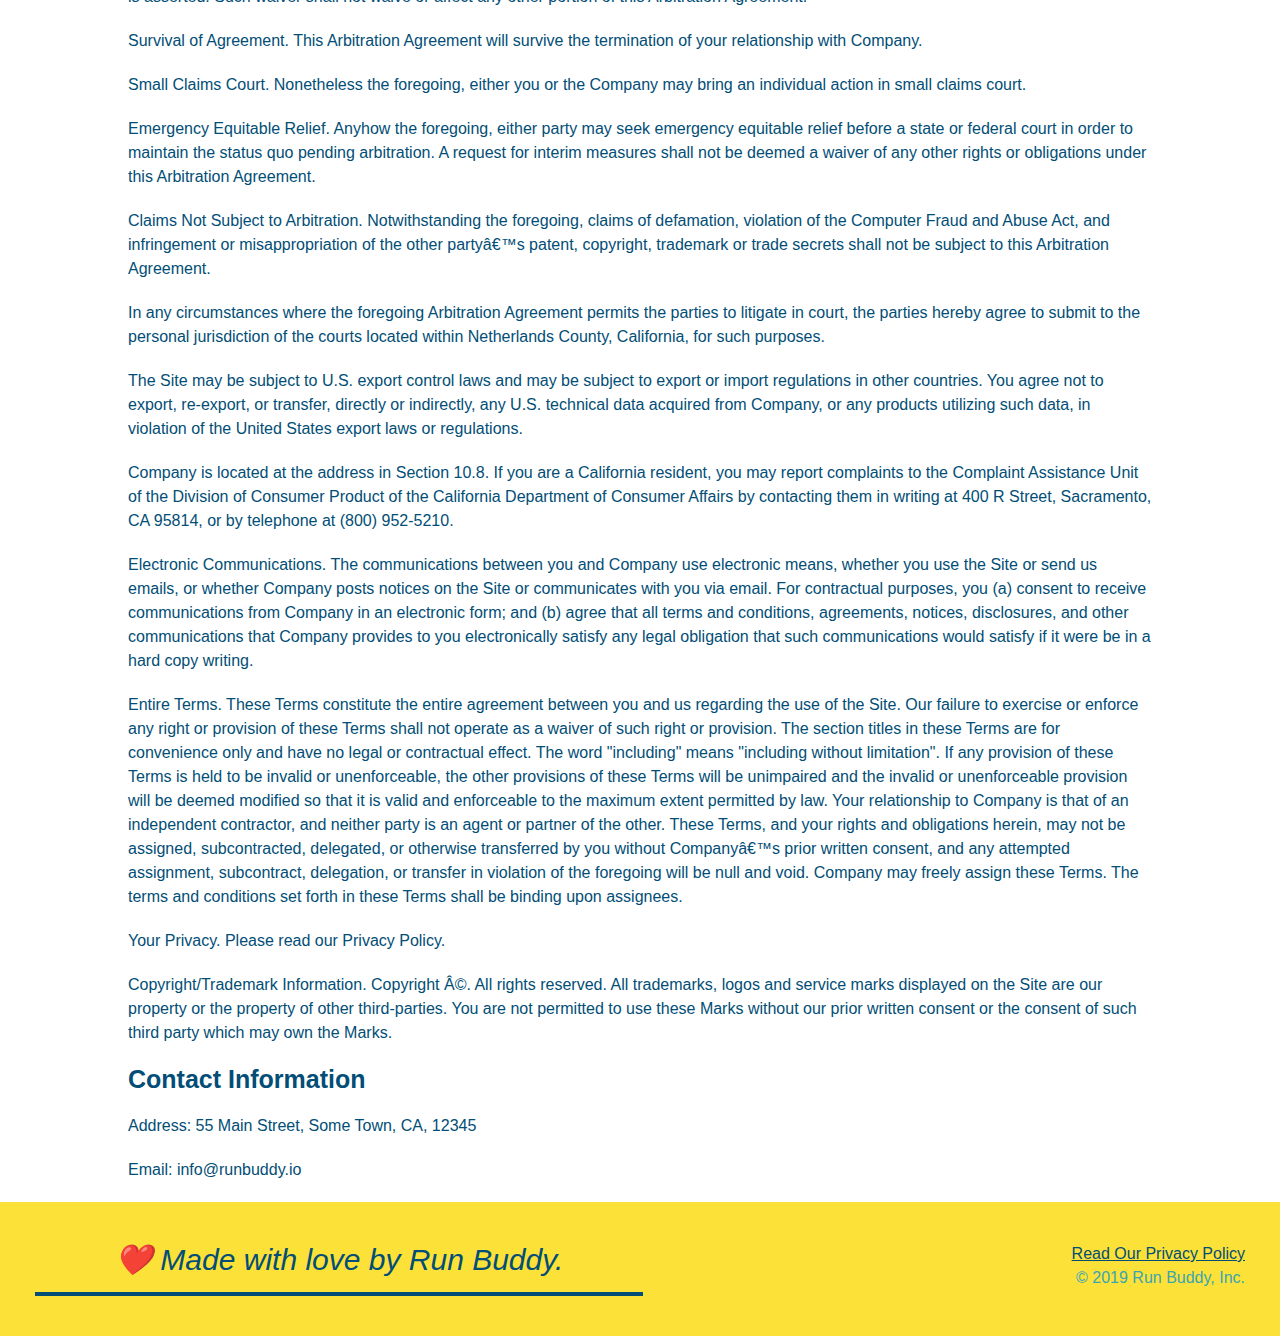
==== commit 38972a18: "introducing media queries" ====
--- a/privacy-policy.html
+++ b/privacy-policy.html
@@ -8,6 +8,7 @@
 
         <link rel="stylesheet" href="./assets/css/style.css" />
         <link rel="stylesheet" href="./assets/css/secondary-styles.css" />
+        <meta name="viewport" content="width=device-width, initial-scale=1.0" />
 </head>
 <body>
     <header>
--- a/assets/css/style.css
+++ b/assets/css/style.css
@@ -3,99 +3,109 @@
     padding: 0;
     box-sizing: border-box;
 }
+
+/*styles for body*/
 body 
 {
     /*more on this crazy alphanumerical value in a minute! */
     color: #39a6b2;
     font-family: Helvetica, Arial, sans-serif;
 }
-/* aplly styles to <header> */
+/* aply styles to header */
+
 header {
+    display: flex; /*add*/
+    justify-content: space-between;
+    flex-wrap: wrap;
     padding: 20px 35px;
     background-color: #39a6b2;
 }
-header h1 { 
-    font-weight: bold;
-font-size: 36px;
-color: #fce138;
-margin: 0;
-}
-header a{
-    color: #fce138;
-}
-header a {
-    text-decoration: none;
-    color: #fce138;
-}
-header nav {
-    float: right;
-    margin: 7px 0;
-}
-header nav ul li {
-    display: inline;
-}
-header nav ul li a{
-    margin: 0 30px;
-    font-weight: lighter;
-    font-size: 22px;
-}
+
 header h1 {
     font-weight: bold;
     font-size: 36px;
     color: #fce138;
     margin: 0;
+    /*display: inline;*/
+}
+
+header a {
+    text-decoration: none;
+    color: #fce138;
+}
+
+header nav {
+    /*float: right;*/
+    margin: 7px 0;
+}
+/*header nav ul li {
     display: inline;
-}
-
-footer {
-    background: #fce138;
-    width: 100%;
-    padding: 40px 35px;
-}
-footer h2{
-    display: inline;
-    color: #024e76;
-    font-size: 30px;
-    margin: 0;
-}
-footer div {
-    float: right;
-    line-height: 1.5;
-    text-align: right;
-}
-footer a {
-    color: #024e76;
-}
-
-section{
-    padding: 60px;
+} remove for flexbox*/
+
+header nav ul {
+    display: flex;
+    flex-wrap: wrap;
+    justify-content: space-between;
+    align-items: center;
+    list-style: none;
+  }
+
+header nav ul li a {
+   /* margin: 0 30px;*/
+    font-weight: lighter;
+    font-size: 1.55vw;
+    padding: 10px 15 px
 }
 /* Hero Style Start */
+
 .hero {
     background-image: url("../images/hero-bg.jpg");
-    height: 600px;
+    /*height: 600px;*/
     background-size: cover;
     background-position: center;
-    position: relative;
-}
-/*Hero Style End*/
+    /*position: relative;*/
+    display: flex;
+    justify-content: center;
+    flex-wrap: wrap;
+    align-items: flex-start;
+}
+.hero-cta {
+  width: 35%;
+  text-align: right;
+  margin: 3.5%;
+  color: #fff;
+  font-size: 18px;
+  line-height: 1.2;
+}
+
+.hero-cta h2 {
+   font-style: italic;
+  font-size: 55px;
+  color: #fce138;
+}
+
 .hero-form {
     border: 3px solid #024e76;
     background-color: #fce138;
     padding: 20px;
-    width: 500px;
-    color: #024e76;
-    position: absolute;
+    /*width: 500px;*/
+    color: #024e76;
+    width: 40%;
+    margin: 3.5%;
+    /*position: absolute;
     bottom: 120px;
-    right: 140px;
-}
+    right: 140px;*/
+}
+
 .hero-form h3{
         font-size: 24px;
     margin: 0;
   }
+
 .hero-form p {
     margin: 5px 0 15px 0;
 }
+
 .form-input {
     border: 1px solid #024e76;
     display: block;
@@ -116,97 +126,166 @@
     font-size: 16px;
 }
 /*hero styles end*/
-.intro {
+
+/*.intro {
+    text-align: center;*/
+
+/*section styles */
+
+section{
+      padding: 60px;
+  }
+
+.section-title {
+    font-size: 48px;
+    color: #024e76;
+    /*margin-bottom: 35px;
+    padding: 0 100px 20px 100px;
+    display:  inline-block; */
+    border-bottom: 3px solid;
+    padding-bottom: 20px;
     text-align: center;
-}
-.section-title {
-    font-size: 55px;
-    color: #024e76;
-    margin-bottom: 35px;
-    padding: 0 100px 20px 100px;
-    display:  inline-block;
-    border-bottom: 3px solid;
-}
+    margin: 0 auto 35px auto;
+    width: 50%;
+    }
 
 .primary-border {
     border-color: #fce138;
 }
+
 .secondary-border {
     border-color: #39a6b2;
 }   
-  .intro p {
+
+.intro p {
     line-height: 1.7;
     color: #39a6b2;
     width: 80%;
     font-size: 20px;
     margin: 0 auto;
-  }
-  .steps {
     text-align: center;
+  }
+
+.steps {
+    /*text-align: center;*/
     background: #fce138;
   }
+
+.step {
+    margin: 50px auto;
+    padding-bottom: 50px;
+    width: 80%;
+    border-bottom: 1px solid #39a6b2;
+    display: flex;
+    flex-wrap: wrap;
+    align-items: center;
+    justify-content: space-between;
+  }
+  /*
   .steps div{
       margin-bottom: 80px;
   }
 .steps img {
     width: 15%;
-    margin: 10px 0;
-}
-.steps h3 {
+    margin: 10px 0; */
+
+.step h3 {
     color: #024e76;
     font-size: 46px;
-    margin-top: 10px;
-}
-.steps p {
+    flex: 1 30%;
+    /*margin-top: 10px;*/
+}
+
+.step-info {
+  flex:  2 70%;
+  display: flex;
+  flex-wrap: wrap;
+  align-items: center;
+}
+
+.step-img {
+  flex: 1 12%;
+  margin-right: 20px;
+}
+
+.step-text {
+  flex: 12;
+}
+
+.step-img img {
+  max-width: 100%;
+}
+
+.step-text h4 {
+  font-size: 26px;
+  line-height: 1.5;
+  color: #024e76;
+}
+  /*.steps p {
     color: #39a6b2;
     font-size: 23px;
-}
 .steps span {
     font-size: 38px;
-  }
-  .trainers {
-      text-align: center;
-  }
+  }*/
+
+   /*.trainers {
+     text-align: center;*/
+
+ .trainers {
+      width: 100%;
+      margin: 0 auto;
+      display: flex;
+      flex-wrap: wrap;
+      justify-content: space-around;
+    }
+
   .trainer {
-      width: 900px;
-      margin: 0 auto 30px auto;
+      /*width: 900px;
+      overflow: auto;*/
+      margin: 20px;
       background: #024e76;
       color: #fce138;
-  }
+      flex: 1;
+  }
+
   .trainer img {
-    width: 35%;
-    float: left;
-  }
-  
+    width: 100%;
+    /*float: left;*/
+  }
+    
   .trainer-bio {
-    padding: 35px;
-    float: left;
-    width: 65%;
-  }
-  .trainer {
-      overflow: auto;
-  }
+    padding: 25px;
+    /*float: left;
+    width: 65%; */
+    line-height: 1.3;
+  }
+
   .text-left {
     text-align: left;
   }
   
   .text-right {
     text-align: right;
-  }
+}
+
+  .flex-row {
+      display: flex;
+    }
+  
   .trainer-bio h3 {
-    font-size: 32px;
-    margin-bottom: 8px;
+    font-size: 28px;
+   /* margin-bottom: 8px;*/
   }
   
   .trainer-bio h4 {
     font-weight: lighter;
-    font-size: 26px;
-    margin-bottom: 25px;
+    font-size: 22px;
+    margin-bottom: 15px;
   }
   
   .trainer-bio p {
     font-size: 17px;
-    line-height: 1.3;
+    /*line-height: 1.3;*/
   }
   /*.section-title {
     font-size: 55px;
@@ -216,27 +295,68 @@
     margin-bottom: 35px;
     color: #024e76;
   }*/
+  
   /* REACH OUT STYLES START */
+
 .contact {
+    /*text-align: center;*/
+    background: #024e76;
+  }
+
+  .contact-form input, .contact-form textarea {
+    
+
+    border: 1px solid #024e76;
+    display: block;
+    padding: 7px 15px;
+    font-size: 16px;
+    color: #024e76;
+    width: 100%;
+    margin-bottom: 15px;
+    margin-top: 5px;
+  }
+
+  .contact-form button {
+    
+
+    width: 100%;
+    border: none;
+    background: #fce138;
+    color: #024e76;
     text-align: center;
-    background: #024e76;
-  }
+    padding: 15px 0;
+    font-size: 16px;
+  }
+
   .contact h2 {
     color: #fce138;
   } 
+
+
   .contact-info iframe {
-    width: 400px;
+   /* width: 400px;*/
     height: 400px;
   }
 
   .contact-info div {
-    width: 410px;
+   /* width: 410px;
     display: inline-block;
     vertical-align: top;
     text-align: left;
-    margin: 30px 0 0 60px;
+    margin: 30px 0 0 60px;*/
     color: white;
   }
+
+  .contact-info {
+    display: flex;
+    justify-content: space-between;
+    flex-wrap: wrap;
+  }
+  .contact-info > * {
+    flex: 1;
+    margin: 15px;
+  }
+
 .contact-info h3 {
   color: #fce138;
   font-size: 32px;
@@ -245,7 +365,7 @@
 .contact-info p, .contact-info address {
   margin: 20px 0;
   line-height: 1.5;
-  font-size: 20px;
+  font-size: 16px;
   font-style: normal;
 }
 
@@ -254,3 +374,40 @@
 }
 
 /* REACH OUT STYLES END */
+
+footer {
+  background: #fce138;
+  width: 100%;
+  padding: 40px 35px;
+  display: flex; /*add*/
+  justify-content:space-between;
+  flex-wrap: wrap;
+}
+footer h2{
+ /* display: inline;*/
+  color: #024e76;
+  font-size: 30px;
+  margin: 0;
+}
+footer div {
+ /* float: right; */
+  line-height: 1.5;
+  text-align: right;
+}
+footer a {
+  color: #024e76;
+}
+
+/* MEDIA QUERY FOR SMALLER DESKTOP SCREENS AND SMALLER */
+@media screen and (max-width: 980px) {
+}
+
+/* MEDIA QUERY FOR TABLETS AND SMALLER */
+@media screen and (max-width: 768px) {
+  
+}
+
+/* MEDIA QUERY FOR MOBILE PHONES AND SMALLER */
+@media screen and (max-width: 575px) {
+
+}